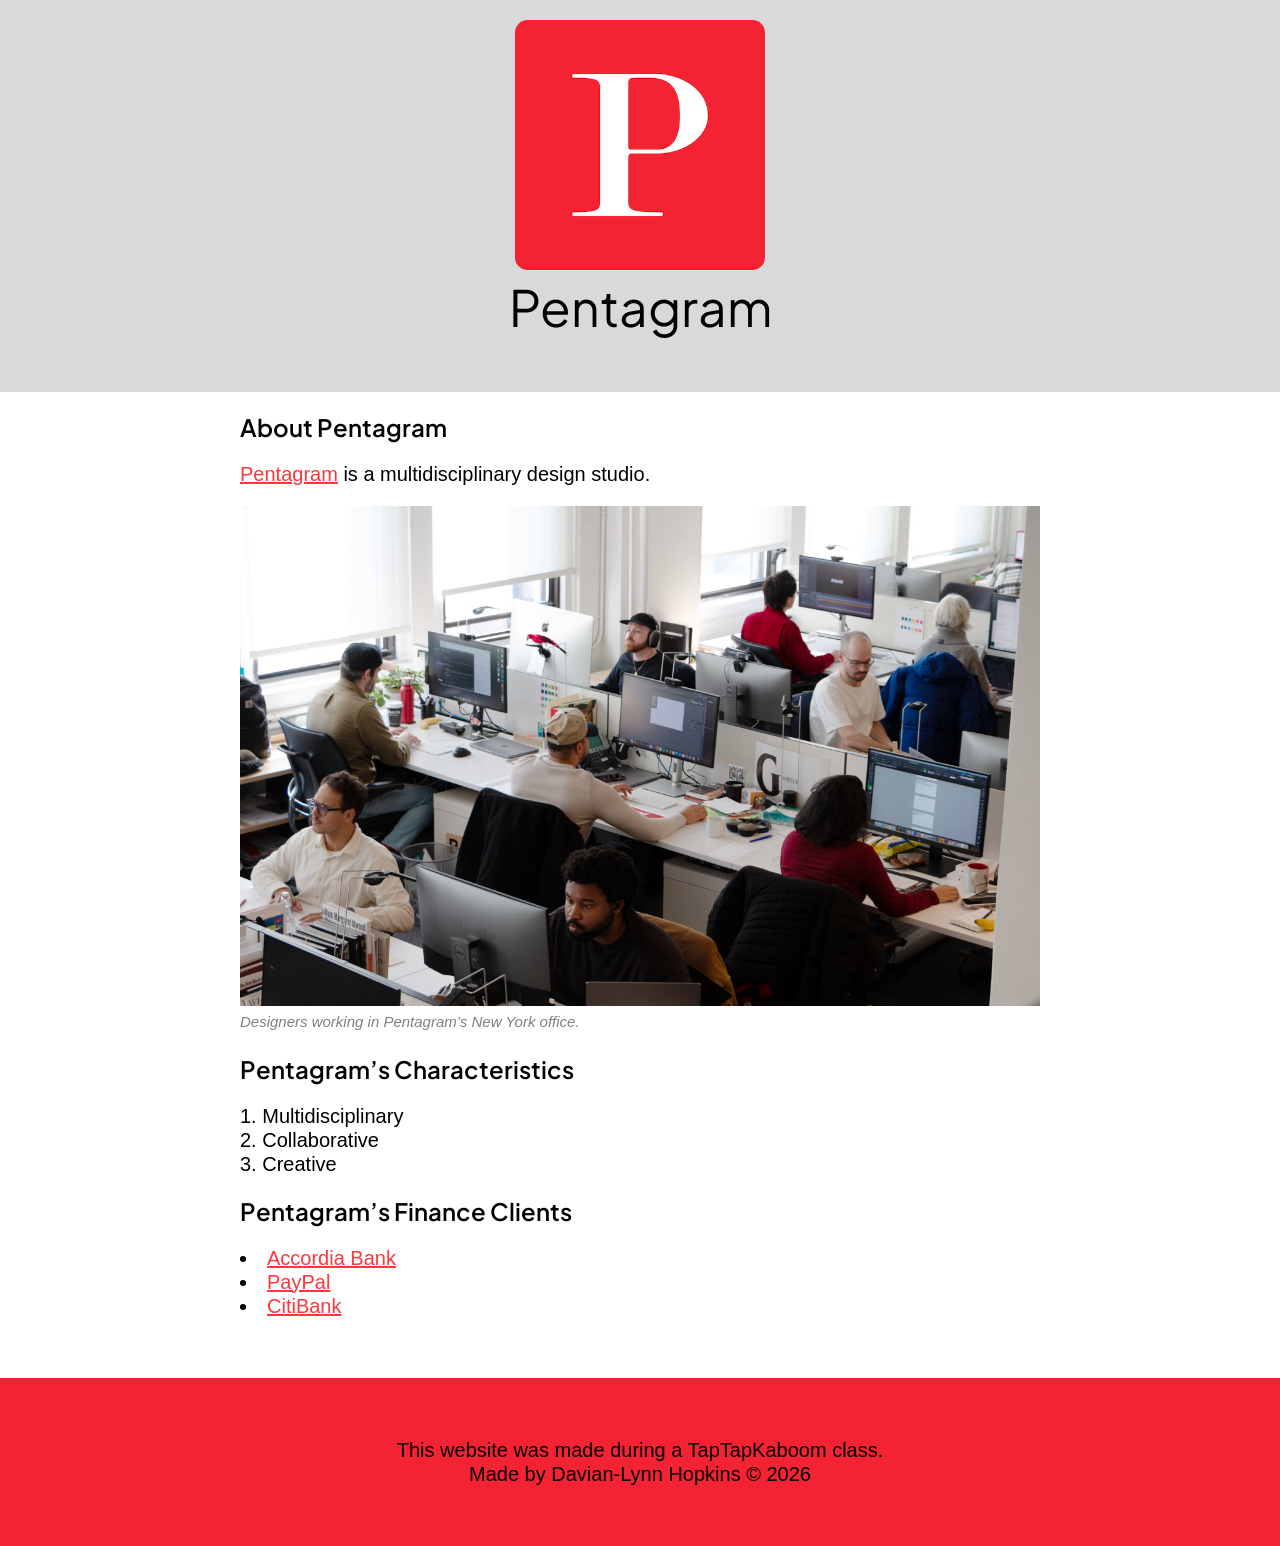
==== pentagram-austin.html @ 6362f967 "Create pentagram-austin.html" ====
<!DOCTYPE html>
<html lang="en">
<head>
    <meta charset="UTF-8">
    <meta name="viewport" content="width=device-width, initial-scale=1.0">
    <title>Pentagram Austin</title>
    <link rel="icon" href="./img/favicon.png">
    <link rel="stylesheet" href="./css/styles.css">
</head>
<body>
    <!-- header -->
    <header>
        <div class="pfp"></div>
        <h1>Pentagram</h1>
    </header>
    <!-- main -->
     <main>
        <h2>About Pentagram</h2>
        <p><a href="www.pentagram.com">Pentagram</a> is a multidisciplinary design studio.</p>
        <img src="./img/about-pentagram.avif" alt="Pentagram New York office">
        <p class="caption">Designers working in Pentagram&rsquo;s New York office.</p>
        <h2>Pentagram&rsquo;s Characteristics</h2>
        <ol>
            <li>Multidisciplinary</li>
            <li>Collaborative</li>
            <li>Creative</li>
        </ol>
        <h2>Pentagram&rsquo;s Finance Clients</h2>
        <ul>
            <li><a href="https://accordia.bank" target="_blank">Accordia Bank</a></li>
            <li><a href="https://paypal.com" target="_blank">PayPal</a></li>
            <li><a href="https://citibank.com" target="_blank">CitiBank</a></li>
        <ul>
     </main>
    <!-- footer -->
     <footer>
        <div class="content">
        <p>This website was made during a TapTapKaboom class.<br/>Made by Davian-Lynn Hopkins © 2026</p>
        </div>
     </footer>
</body>
</html>
---- css/styles.css ----
@import url('https://fonts.googleapis.com/css2?family=Plus+Jakarta+Sans:ital,wght@0,200..800;1,200..800&display=swap');


body {
    /* background-color: white; */
    font-family: Arial, Helvetica, sans-serif;
}

html, body{
    margin: 0;
    padding: 0;
}

p, ul, ol {
    font-size: 20px;
    line-height: 24px;
}

ul, ol {
    padding: 0;
    list-style-position: inside;
}
p.caption {
    font-size: 15px;
    font-style: oblique;
    color: gray;
    margin-top: 0;
}

a, a:visited {
    color: rgb(255, 54, 60);
    /* text-decoration: none; */
}

a:hover{
    color: rgb(113, 12, 15);
    border: 2px solid;
}

a:active{
    color: rgb(255, 104, 109);
}

header {
    text-align: center;
    background-color: rgb(217, 217, 218);
    padding: 20px;
}

header .pfp{
    width: 250px;
    height: 250px;
    border-radius: 5%;
    background-image: url('./../img/pentagram-pfp.png');
    background-repeat: no-repeat;
    background-position: center center;
    background-size: cover;
    margin: 0 auto;
}

header img{
    width: 150px;
    height: 150px;
    /* border: 2px solid black; */
    border-radius: 50%;
}

h1{
    font-family: "Plus Jakarta Sans", sans-serif;
    font-size: 50px;
    font-optical-sizing: auto;   
    font-weight: 400;
    font-style: normal;
    margin-top: 5px;
}

h2{
    font-family: "Plus Jakarta Sans", sans-serif; 
    font-weight: 600;
    font-style: normal;
    margin: 20px 0 20px 0;
}

main{
    max-width: 800px;
    margin: 0 auto;
    padding: 0 20px;
}

main img{
    max-width: 100%;
}

/* footer */
footer{
    background-color: rgb(243	35	52);
    padding: 40px;
    text-align: center;
    margin-top: 60px;
}

footer .content {
    max-width: 800%;
    margin: 0 auto;
    /* padding: 0 20px; */
}

@media (max-width: 600px) {
    footer p{
        font-size: 16px;
    }

   header .pfp{
        width: 220px;
        height: 220px;
    }
}
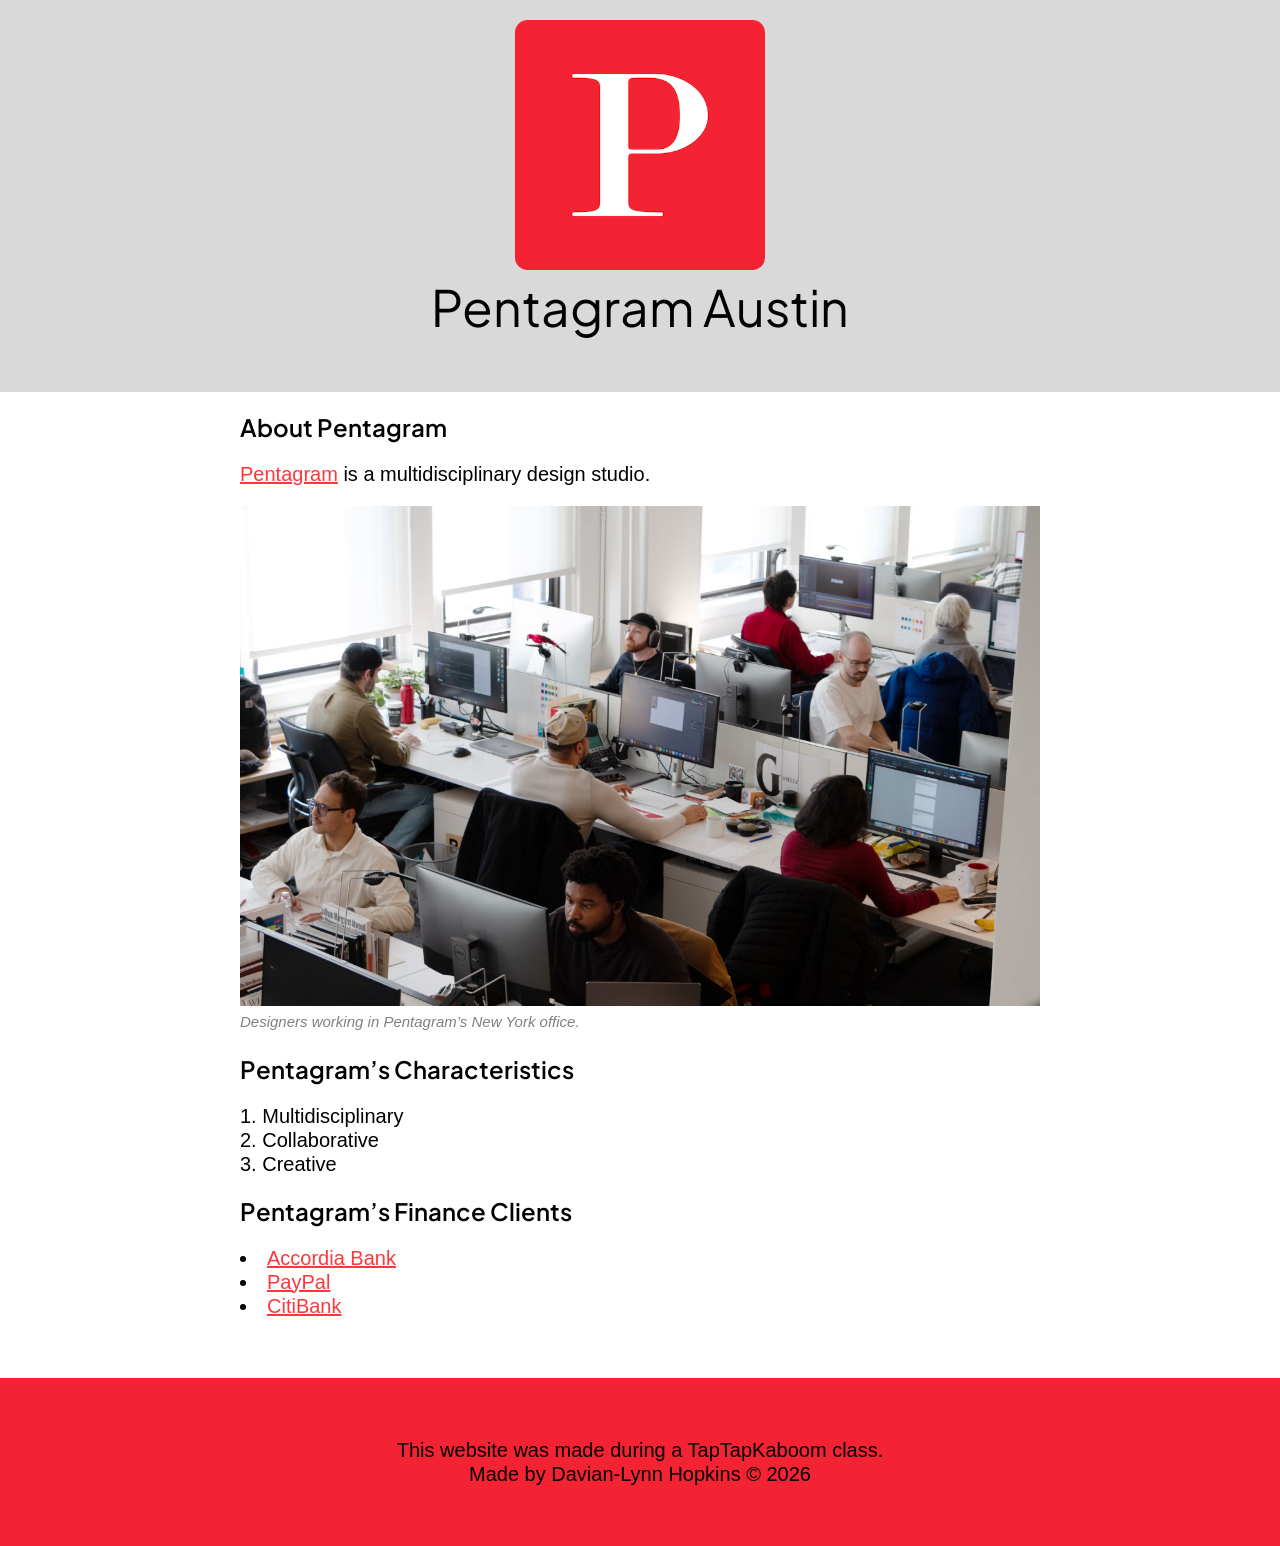
==== commit 02565a16: "feat: rename header title to "Pentagram Austin" Co-authored-by: davianlynn <318887393+davianlynn@use" ====
--- a/pentagram-austin.html
+++ b/pentagram-austin.html
@@ -11,7 +11,7 @@
     <!-- header -->
     <header>
         <div class="pfp"></div>
-        <h1>Pentagram</h1>
+        <h1>Pentagram Austin</h1>
     </header>
     <!-- main -->
      <main>
@@ -39,4 +39,4 @@
         </div>
      </footer>
 </body>
-</html>+</html>
